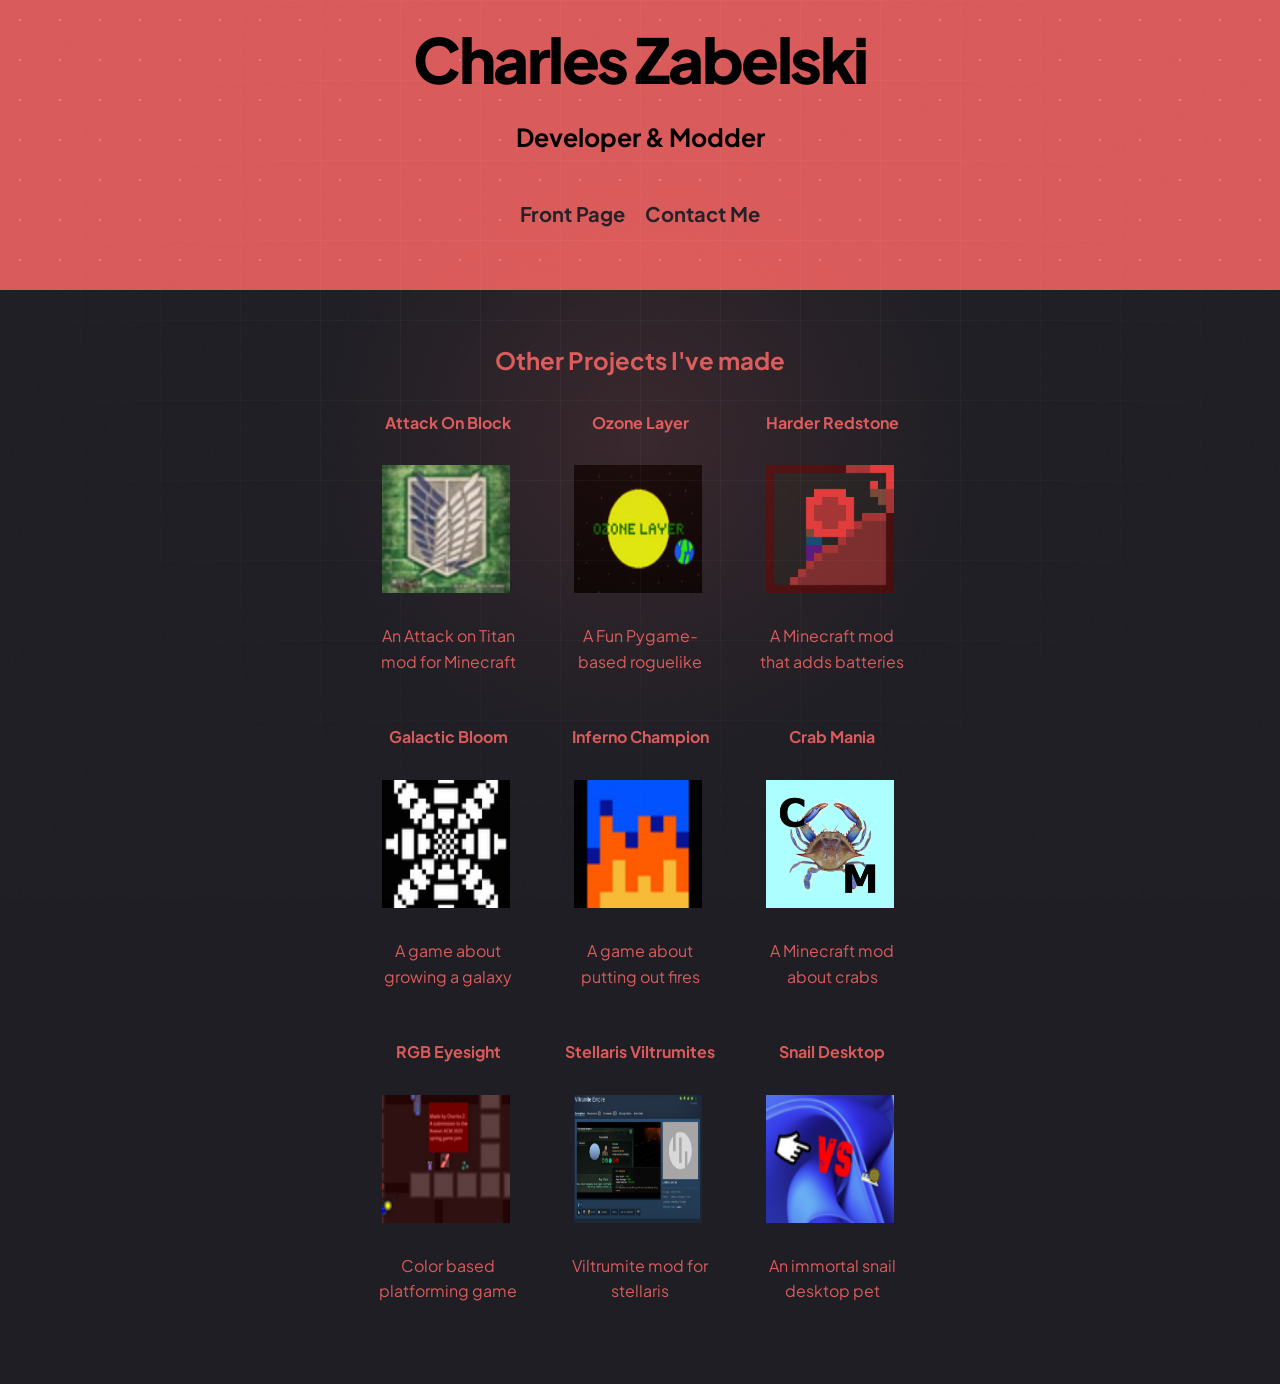
==== AllProjects.html @ b19ece9b "initial commit" ====
<!DOCTYPE html>
 <html lang="en">
 <head>
    <meta charset="UTF-8">
    <meta name="viewport" content="width=device-width, initial-scale=1.0">
    <title>Charles Zabelski - Other Projects</title>
    <link rel="preconnect" href="https://fonts.googleapis.com">
    <link rel="preconnect" href="https://fonts.gstatic.com" crossorigin>
    <link href="https://fonts.googleapis.com/css2?family=Plus+Jakarta+Sans:wght@400;500;600;700;800&family=JetBrains+Mono:wght@400;500&display=swap" rel="stylesheet">
    <link rel="stylesheet" href="templatemo-quantix-style.css">
 </head>
 <body>
    <section class="hero">
    <div class="header">
        <h1 class="header-text" >Charles Zabelski</h1>
        <h5 class="header-text" >Developer & Modder</h5>
        <div class="center">
                <a HREF="index.html" > 
                    <h6 class="header-subtext" >Front Page</h6>  
                </a> 
                <a HREF="contacts.html" > 
                    <h6 class="header-subtext" >Contact Me</h6>  
                </a>        
        </div>
    </div>
        </br>
        </br>
        
        <div class="wide-container">
                <h2 class="gradient-text">Other Projects I've made</h2>  
                <div class="center">
                    <a HREF="https://www.curseforge.com/minecraft/mc-mods/attack-on-block" > 
                        <h4 class="gradient-text" class="centered">Attack On Block</h4>  
                        <img src="images/aot.jpeg" class="center" alt="Attack On Block" width="128" height="128">
                        <p class="gradient-text-project" >An Attack on Titan mod for Minecraft</p>
                    </a>
                    
                    <a HREF="https://blue-claws-entertainment.itch.io/ozone-layer"> 
                        <h4 class="gradient-text" >Ozone Layer</h4>  
                        <img src="images/ozone.png" alt="Ozone Layer" class="center" width="128" height="128">
                        <p class="gradient-text-project" >A Fun Pygame-based roguelike</p>
                    </a>

                    <a HREF="https://www.curseforge.com/minecraft/mc-mods/harder-redstone"> 
                        <h4 class="gradient-text" >Harder Redstone</h4>  
                        <img src="images/hr.png" alt="Harder Redstone" class="center" width="128" height="128">
                        <p class="gradient-text-project" >A Minecraft mod that adds batteries</p>                    
                    </a>
                </div> 
                <div class="center">
                    <a HREF="https://blue-claws-entertainment.itch.io/galactic-bloom" > 
                        <h4 class="gradient-text" class="centered">Galactic Bloom</h4>  
                        <img src="images/rural.png" class="center" alt="Rural Galaxy" width="128" height="128">
                        <p class="gradient-text-project" >A game about growing a galaxy</p>
                    </a>
                    
                    <a HREF="https://blue-claws-entertainment.itch.io/inferno-champion"> 
                        <h4 class="gradient-text" >Inferno Champion</h4>  
                        <img src="images/inferno-champion.png" alt="Inferno Champion" class="center" width="128" height="128">
                        <p class="gradient-text-project" >A game about putting out fires</p>
                    </a>

                    <a HREF="https://www.curseforge.com/minecraft/mc-mods/crab-mania"> 
                        <h4 class="gradient-text" >Crab Mania</h4>  
                        <img src="images/crab-logo.png" alt="Crab Mania" class="center" width="128" height="128">
                        <p class="gradient-text-project" >A Minecraft mod about crabs</p>
                    </a>
                </div> 
                <div class="center">
                    <a HREF="https://blue-claws-entertainment.itch.io/rgb-eyesight" > 
                        <h4 class="gradient-text" class="centered">RGB Eyesight</h4>  
                        <img src="images/rgb.png" class="center" alt="RGB Eyesight" width="128" height="128">
                        <p class="gradient-text-project" >Color based platforming game</p>
                    </a>
                    
                    <a HREF="https://steamcommunity.com/sharedfiles/filedetails/?id=3239574526"> 
                        <h4 class="gradient-text" >Stellaris Viltrumites</h4>  
                        <img src="images/viltrumite-stellaris-mod.png" alt="Stellaris viltrumites mod" class="center" width="128" height="128">
                        <p class="gradient-text-project" >Viltrumite mod for stellaris</p>
                    </a>

                    <a HREF="https://blue-claws-entertainment.itch.io/immortal-snail-desktop-pet"> 
                        <h4 class="gradient-text" >Snail Desktop</h4>  
                        <img src="images/snail.png" alt="Immortal Snail Desktop" class="center" width="128" height="128">   
                        <p class="gradient-text-project" >An immortal snail desktop pet</p>
                    </a>
                </div>    
            </div>
            
       </div>
    </section>
</body>
</html>
---- templatemo-quantix-style.css ----
/* ============================================
           QUANTIX - SaaS Landing Page Template
           Design: TemplateMo
           https://templatemo.com
        ============================================ */

        *,
        *::before,
        *::after {
            margin: 0;
            padding: 0;
            box-sizing: border-box;
        }

        :root {
            --deep-space: #1E1E24;
            --surface-1: #26262D;
            --surface-2: #2E2E36;
            --surface-3: #36363F;
            --accent: #DA5A5A;
            --accent-light: #EA7A7A;
            --accent-glow: rgba(255, 107, 107, 0.35);
            --accent-soft: rgba(255, 107, 107, 0.08);
            --accent-border: rgba(255, 107, 107, 0.25);
            --text-primary: #EEEEF0;
            --text-secondary: #8A8B9E;
            --text-muted: #55566A;
            --border-subtle: rgba(255, 255, 255, 0.06);
            --green: #22C55E;
            --amber: #F59E0B;
            --rose: #F43F5E;
            --radius: 16px;
            --radius-sm: 10px;
            --radius-xs: 6px;
            --radius-pill: 100px;
        }

        html { scroll-behavior: smooth; }

        body {
            font-family: 'Plus Jakarta Sans', -apple-system, sans-serif;
            background-color: var(--deep-space);
            color: var(--text-primary);
            line-height: 1.6;
            overflow-x: hidden;
            -webkit-font-smoothing: antialiased;
        }

        /* Grain overlay */
        body::after {
            content: '';
            position: fixed;
            inset: 0;
            background-image: url("data:image/svg+xml,%3Csvg viewBox='0 0 256 256' xmlns='http://www.w3.org/2000/svg'%3E%3Cfilter id='n'%3E%3CfeTurbulence type='fractalNoise' baseFrequency='0.9' numOctaves='4' stitchTiles='stitch'/%3E%3C/filter%3E%3Crect width='100%25' height='100%25' filter='url(%23n)' opacity='0.03'/%3E%3C/svg%3E");
            pointer-events: none;
            z-index: 9999;
            opacity: 0.5;
        }

        a { text-decoration: none; color: inherit; }

        header-background {
          background-size: 40px 40px;
          background-image: radial-gradient(circle, #000000 1px, rgba(0, 0, 0, 0) 1px);
        }
        .mono { font-family: 'JetBrains Mono', monospace; }

        /* ===== NAVBAR ===== */

        .navbar {
            position: fixed;
            top: 0;
            left: 0;
            width: 100%;
            z-index: 1000;
            padding: 20px 0;
            transition: all 0.4s ease;
        }

        .navbar.scrolled {
            background: rgba(30, 30, 36, 0.8);
            backdrop-filter: blur(24px);
            -webkit-backdrop-filter: blur(24px);
            padding: 14px 0;
            border-bottom: 1px solid var(--border-subtle);
        }

        .navbar .container {
            display: flex;
            align-items: center;
            justify-content: space-between;
        }

        .nav-brand {
            font-size: 20px;
            font-weight: 800;
            letter-spacing: -0.04em;
            display: flex;
            align-items: center;
            gap: 10px;
        }

        .brand-icon {
            width: 30px;
            height: 30px;
            background: var(--accent);
            border-radius: 8px;
            display: grid;
            place-items: center;
            font-size: 14px;
            font-weight: 800;
            color: #fff;
            box-shadow: 0 0 24px var(--accent-glow);
        }

        .nav-links {
            display: flex;
            align-items: center;
            gap: 32px;
            list-style: none;
        }

        .nav-links a {
            font-size: 13.5px;
            font-weight: 500;
            color: var(--text-muted);
            transition: color 0.3s;
            letter-spacing: -0.01em;
        }

        .nav-links a:hover { color: var(--text-primary); }

        .nav-mobile-actions {
            display: none;
        }

        .nav-actions { display: flex; align-items: center; gap: 10px; }

        .btn {
            display: inline-flex;
            align-items: center;
            justify-content: center;
            gap: 8px;
            padding: 10px 22px;
            border-radius: var(--radius-pill);
            font-family: inherit;
            font-size: 13.5px;
            font-weight: 600;
            cursor: pointer;
            border: none;
            transition: all 0.3s ease;
            letter-spacing: -0.01em;
        }

        .btn-ghost { background: transparent; color: var(--text-secondary); }
        .btn-ghost:hover { color: var(--text-primary); }

        .btn-primary {
            background: var(--accent);
            color: #fff;
            box-shadow: 0 0 24px var(--accent-glow),
                        0 1px 0 rgba(255,255,255,0.1) inset;
        }

        .btn-primary:hover {
            background: #FF8585;
            box-shadow: 0 0 36px var(--accent-glow),
                        0 1px 0 rgba(255,255,255,0.15) inset;
            transform: translateY(-1px);
        }

        .btn-secondary {
            background: rgba(255,255,255,0.05);
            color: var(--text-primary);
            border: 1px solid var(--border-subtle);
        }

        .btn-secondary:hover {
            background: rgba(255,255,255,0.08);
            border-color: rgba(255,255,255,0.1);
        }

        .btn-lg { padding: 14px 32px; font-size: 14.5px; }

        .btn-primary .btn-arrow { transition: transform 0.3s; }
        .btn-primary:hover .btn-arrow { transform: translateX(3px); }

        .nav-toggle {
            display: none;
            flex-direction: column;
            gap: 5px;
            background: none;
            border: none;
            cursor: pointer;
            padding: 4px;
            z-index: 1001;
        }

        .nav-toggle span {
            width: 20px;
            height: 2px;
            background: var(--text-primary);
            border-radius: 2px;
            transition: all 0.3s;
        }

        .nav-toggle.active span:nth-child(1) { transform: rotate(45deg) translate(5px, 5px); }
        .nav-toggle.active span:nth-child(2) { opacity: 0; }
        .nav-toggle.active span:nth-child(3) { transform: rotate(-45deg) translate(5px, -5px); }

        /* ===== HERO ===== */



        .hero::before {
            content: '';
            position: absolute;
            top: 10%;
            left: 50%;
            transform: translateX(-50%);
            width: 1000px;
            height: 700px;
            background: radial-gradient(circle at center,
                rgba(255, 107, 107, 0.12) 0%,
                rgba(255, 107, 107, 0.04) 35%,
                transparent 55%);
            pointer-events: none;
        }

        .hero::after {
            content: '';
            position: absolute;
            inset: 0;
            background-image:
                linear-gradient(rgba(255,255,255,0.035) 1px, transparent 1px),
                linear-gradient(90deg, rgba(255,255,255,0.035) 1px, transparent 1px);
            background-size: 80px 80px;
            mask-image: radial-gradient(ellipse at 50% 30%, black 30%, transparent 75%);
            -webkit-mask-image: radial-gradient(ellipse at 50% 30%, black 30%, transparent 75%);
            pointer-events: none;
        }
        
        .hero-inner {
            position: relative;
            z-index: 1;
            display: grid;
            grid-template-columns: 1fr 1fr;
            gap: 60px;
            align-items: center;
            max-width: 1200px;
            margin: 0 auto;
        }

        .hero-content { max-width: 560px; }

        .hero-badge {
            display: inline-flex;
            align-items: center;
            gap: 8px;
            padding: 5px 16px 5px 7px;
            background: var(--accent-soft);
            border: 1px solid rgba(255, 107, 107, 0.2);
            border-radius: var(--radius-pill);
            font-size: 12.5px;
            font-weight: 600;
            color: var(--accent-light);
            margin-bottom: 28px;
        }

        .badge-dot {
            width: 7px;
            height: 7px;
            background: var(--green);
            border-radius: 50%;
            box-shadow: 0 0 8px rgba(34, 197, 94, 0.6);
            animation: dotPulse 2s ease-in-out infinite;
        }

        @keyframes dotPulse {
            0%, 100% { opacity: 1; }
            50% { opacity: 0.4; }
        }

        .hero h1 {
            font-size: clamp(40px, 5vw, 62px);
            font-weight: 800;
            letter-spacing: -0.04em;
            line-height: normal;
            margin-bottom: 20px;
        }

        .gradient-text {
            background: var(--accent);
            -webkit-background-clip: text;
            background-clip: text;
            -webkit-text-fill-color: transparent;
            text-align: center;

            word-wrap: break-word;

        }
        .gradient-text-project {
            background: var(--accent);
            -webkit-background-clip: text;
            background-clip: text;
            -webkit-text-fill-color: transparent;
            text-align: center;
            margin:20px;
            width: 152px;
            word-wrap: break-word;


        }
        .hero-desc {
            font-size: 16.5px;
            color: var(--text-secondary);
            line-height: 1.7;
            margin-bottom: 36px;
            max-width: 460px;
        }
        .header {
          padding: 20px;
          text-align: center;
          background: var(--accent);
          color: gray;
          font-size: 30px;
            background-size: 40px 40px;
          background-image: radial-gradient(circle, var(--accent-light) 1px, rgba(0, 0, 0, 0) 1px);
        }
        .header-text {
          text-align: center;
          color: #000000;
         }
        .header-subtext{
         padding:10px;
          text-align: center;
          color: var(--deep-space);
        }
        .curseforge{

            background: #ea6541;
            -webkit-background-clip: text;
            background-clip: text;
            -webkit-text-fill-color: transparent;
            text-align: center;

        }
        .hero-cta {
            display: flex;
            align-items: center;
            gap: 14px;
            margin-bottom: 48px;
        }

        .trusted-row { display: flex; flex-direction: column; gap: 14px; }

        .trusted-label {
            font-size: 11.5px;
            font-weight: 500;
            color: var(--text-muted);
            text-transform: uppercase;
            letter-spacing: 0.1em;
        }

        .trusted-logos {
            display: flex;
            align-items: center;
            gap: 28px;
            flex-wrap: wrap;
        }

        .trusted-logo {
            opacity: 0.25;
            transition: opacity 0.3s;
            font-size: 14px;
            font-weight: 700;
            color: var(--text-secondary);
            letter-spacing: -0.02em;
            display: flex;
            align-items: center;
            gap: 6px;
        }

        .trusted-logo:hover { opacity: 0.5; }

        .trusted-logo .t-icon {
            width: 18px;
            height: 18px;
            border-radius: 4px;
            background: rgba(255,255,255,0.15);
        }
  .top-left {
      position: absolute;
      top: 8px;
      left: 16px;
    }
    .center {
      display: flex;
      justify-content: center;
      align-items: center;

        margin: 30px;    
    }
    .centered {
      position: absolute;

      top: 50%;
      left: 50%;

      transform: translate(-50%, -50%);
    }
    .container {
      position: relative;
      text-align: center;
      color: white;
       margin-bottom: 100px;
        
    }
        .wide-container {
            float: center;
            clear: none;
            margin-bottom: 60px;
            text-align: center;        
        }
        /* Hero mockup */
        .hero-mockup { position: relative; }

        .mockup-window {
            background: var(--surface-1);
            border: 1px solid var(--border-subtle);
            border-radius: 14px;
            overflow: hidden;
            box-shadow: 0 40px 80px rgba(0,0,0,0.5),
                        0 0 0 1px rgba(255,255,255,0.03) inset;
            transform: perspective(1200px) rotateY(-4deg) rotateX(2deg);
            transition: transform 0.5s ease;
        }

        .mockup-window:hover {
            transform: perspective(1200px) rotateY(-1deg) rotateX(1deg);
        }

        .mockup-toolbar {
            display: flex;
            align-items: center;
            gap: 6px;
            padding: 12px 16px;
            border-bottom: 1px solid var(--border-subtle);
        }

        .mockup-dot {
            width: 10px;
            height: 10px;
            border-radius: 50%;
        }

        .mockup-dot:nth-child(1) { background: var(--rose); opacity: 0.7; }
        .mockup-dot:nth-child(2) { background: var(--amber); opacity: 0.7; }
        .mockup-dot:nth-child(3) { background: var(--green); opacity: 0.7; }

        .mockup-body { padding: 20px; }

        .mockup-metric-row {
            display: grid;
            grid-template-columns: repeat(3, 1fr);
            gap: 12px;
            margin-bottom: 16px;
        }

        .mockup-metric {
            background: var(--surface-2);
            border-radius: 10px;
            padding: 14px;
            border: 1px solid var(--border-subtle);
        }

        .mockup-metric .mm-label {
            font-size: 10px;
            color: var(--text-muted);
            margin-bottom: 6px;
            text-transform: uppercase;
            letter-spacing: 0.06em;
        }

        .mockup-metric .mm-value {
            font-size: 20px;
            font-weight: 800;
            letter-spacing: -0.04em;
        }

        .mockup-metric .mm-change {
            font-size: 10px;
            font-weight: 600;
            color: var(--green);
            margin-top: 4px;
        }

        .mockup-chart {
            background: var(--surface-2);
            border-radius: 10px;
            padding: 16px;
            border: 1px solid var(--border-subtle);
            height: 120px;
            position: relative;
            overflow: hidden;
        }

        .mockup-chart-label {
            font-size: 10px;
            color: var(--text-muted);
            text-transform: uppercase;
            letter-spacing: 0.06em;
        }

        .chart-line {
            position: absolute;
            bottom: 16px;
            left: 16px;
            right: 16px;
            height: 60px;
        }

        .chart-line svg { width: 100%; height: 100%; }

        /* ===== SECTIONS ===== */

        .section { padding: 120px 0; position: relative; }

        .section-label {
            display: inline-flex;
            align-items: center;
            gap: 8px;
            font-size: 12px;
            font-weight: 600;
            color: var(--accent);
            text-transform: uppercase;
            letter-spacing: 0.1em;
            margin-bottom: 14px;
            font-family: 'JetBrains Mono', monospace;
        }

        .section-label::before {
            content: '';
            width: 18px;
            height: 2px;
            background: var(--accent);
            border-radius: 2px;
        }

        .section-title {
            font-size: clamp(30px, 4vw, 46px);
            font-weight: 800;
            letter-spacing: -0.04em;
            line-height: 1.1;
            margin-bottom: 14px;
        }

        .section-desc {
            font-size: 16px;
            color: var(--text-secondary);
            max-width: 480px;
            line-height: 1.7;
        }

        .section-header {
            text-align: center;
            margin-bottom: 64px;
        }

        .section-header .section-desc { margin: 0 auto; }

        /* ===== TABBED FEATURES ===== */

        .features-section {
            border-top: 1px solid var(--border-subtle);
        }

        .feature-tabs {
            display: flex;
            justify-content: center;
            gap: 4px;
            margin-bottom: 56px;
            background: var(--surface-1);
            border: 1px solid var(--border-subtle);
            border-radius: var(--radius-pill);
            padding: 4px;
            width: fit-content;
            margin-left: auto;
            margin-right: auto;
        }

        .feature-tab {
            padding: 10px 24px;
            border-radius: var(--radius-pill);
            font-family: inherit;
            font-size: 13.5px;
            font-weight: 600;
            color: var(--text-muted);
            background: transparent;
            border: none;
            cursor: pointer;
            transition: all 0.3s ease;
            white-space: nowrap;
            letter-spacing: -0.01em;
        }

        .feature-tab:hover {
            color: var(--text-secondary);
        }

        .feature-tab.active {
            background: var(--accent);
            color: #fff;
            box-shadow: 0 0 20px var(--accent-glow);
        }

        .feature-panels { position: relative; }

        .feature-panel {
            display: none;
            grid-template-columns: 1fr 1.2fr;
            gap: 64px;
            align-items: center;
            animation: panelIn 0.45s ease forwards;
        }

        .feature-panel.active { display: grid; }

        @keyframes panelIn {
            from { opacity: 0; transform: translateY(16px); }
            to { opacity: 1; transform: translateY(0); }
        }

        .feature-text { max-width: 440px; }

        .feature-text .feat-icon {
            width: 48px;
            height: 48px;
            background: var(--accent-soft);
            border: 1px solid rgba(255, 107, 107, 0.10);
            border-radius: 12px;
            display: grid;
            place-items: center;
            margin-bottom: 24px;
            color: var(--accent);
        }

        .feature-text h3 {
            font-size: 28px;
            font-weight: 800;
            letter-spacing: -0.04em;
            margin-bottom: 14px;
            line-height: 1.15;
        }

        .feature-text p {
            font-size: 15px;
            color: var(--text-secondary);
            line-height: 1.75;
            margin-bottom: 28px;
        }

        .feature-bullets {
            list-style: none;
            display: flex;
            flex-direction: column;
            gap: 12px;
        }

        .feature-bullets li {
            display: flex;
            align-items: center;
            gap: 10px;
            font-size: 13.5px;
            color: var(--text-secondary);
        }

        .feature-bullets li svg { color: var(--accent); flex-shrink: 0; }

        /* Feature panel embedded UIs */
        .feature-visual {
            background: var(--surface-1);
            border: 1px solid var(--border-subtle);
            border-radius: 16px;
            overflow: hidden;
            box-shadow: 0 20px 60px rgba(0,0,0,0.3);
            position: relative;
        }

        .fv-toolbar {
            display: flex;
            align-items: center;
            gap: 6px;
            padding: 11px 16px;
            border-bottom: 1px solid var(--border-subtle);
            background: rgba(255,255,255,0.02);
        }

        .fv-dot { width: 8px; height: 8px; border-radius: 50%; }
        .fv-dot:nth-child(1) { background: var(--rose); opacity: 0.6; }
        .fv-dot:nth-child(2) { background: var(--amber); opacity: 0.6; }
        .fv-dot:nth-child(3) { background: var(--green); opacity: 0.6; }

        .fv-body { padding: 24px; }

        /* — Panel 1: Dashboard mini-UI — */
        .dash-metrics {
            display: grid;
            grid-template-columns: repeat(3, 1fr);
            gap: 10px;
            margin-bottom: 16px;
        }

        .dash-metric {
            background: var(--surface-2);
            border: 1px solid var(--border-subtle);
            border-radius: var(--radius-sm);
            padding: 14px;
        }

        .dash-metric .dm-label {
            font-size: 9.5px;
            color: var(--text-muted);
            text-transform: uppercase;
            letter-spacing: 0.08em;
            margin-bottom: 6px;
            font-family: 'JetBrains Mono', monospace;
        }

        .dash-metric .dm-val {
            font-size: 22px;
            font-weight: 800;
            letter-spacing: -0.04em;
            margin-bottom: 4px;
        }

        .dash-metric .dm-change {
            font-size: 10px;
            font-weight: 600;
        }

        .dm-change.up { color: var(--green); }
        .dm-change.down { color: var(--rose); }

        .dash-chart-area {
            background: var(--surface-2);
            border: 1px solid var(--border-subtle);
            border-radius: var(--radius-sm);
            padding: 16px;
            height: 140px;
            position: relative;
        }

        .dash-chart-area .dca-title {
            font-size: 10px;
            color: var(--text-muted);
            text-transform: uppercase;
            letter-spacing: 0.08em;
            font-family: 'JetBrains Mono', monospace;
            margin-bottom: 8px;
        }

        .dash-chart-area svg { width: 100%; height: 80px; }

        /* — Panel 2: Funnel visual — */
        .funnel-stages {
            display: flex;
            flex-direction: column;
            gap: 6px;
        }

        .funnel-stage {
            display: flex;
            align-items: center;
            gap: 14px;
            padding: 10px 14px;
            background: var(--surface-2);
            border: 1px solid var(--border-subtle);
            border-radius: var(--radius-xs);
        }

        .funnel-bar-wrap { flex: 1; }

        .funnel-bar-label {
            display: flex;
            justify-content: space-between;
            font-size: 11px;
            margin-bottom: 5px;
        }

        .funnel-bar-label span:first-child { color: var(--text-secondary); }
        .funnel-bar-label span:last-child { font-family: 'JetBrains Mono', monospace; color: var(--text-muted); font-size: 10.5px; }

        .funnel-track {
            height: 6px;
            background: rgba(255,255,255,0.06);
            border-radius: 6px;
            overflow: hidden;
        }

        .funnel-fill {
            height: 100%;
            border-radius: 6px;
            background: var(--accent);
            transition: width 0.8s cubic-bezier(0.4, 0, 0.2, 1);
        }

        .funnel-fill.green { background: var(--green); }
        .funnel-fill.amber { background: var(--amber); }

        .funnel-drop {
            font-size: 10px;
            font-weight: 600;
            color: var(--rose);
            font-family: 'JetBrains Mono', monospace;
            width: 44px;
            text-align: right;
            flex-shrink: 0;
        }

        /* — Panel 3: Code snippet — */
        .code-block {
            background: var(--deep-space);
            border: 1px solid var(--border-subtle);
            border-radius: var(--radius-sm);
            padding: 20px;
            font-family: 'JetBrains Mono', monospace;
            font-size: 12px;
            line-height: 1.8;
            color: var(--text-secondary);
            overflow-x: auto;
        }

        .code-block .c-key { color: var(--accent-light); }
        .code-block .c-str { color: var(--green); }
        .code-block .c-fn { color: var(--amber); }
        .code-block .c-comment { color: var(--text-muted); }
        .code-block .c-num { color: var(--rose); }

        .code-output {
            margin-top: 12px;
            background: var(--surface-2);
            border: 1px solid var(--border-subtle);
            border-radius: var(--radius-sm);
            padding: 14px 16px;
        }

        .code-output .co-label {
            font-size: 9.5px;
            color: var(--text-muted);
            text-transform: uppercase;
            letter-spacing: 0.08em;
            font-family: 'JetBrains Mono', monospace;
            margin-bottom: 8px;
        }

        .code-output .co-result {
            display: flex;
            align-items: center;
            gap: 8px;
            font-size: 12px;
            color: var(--green);
            font-family: 'JetBrains Mono', monospace;
        }

        .co-result .pulse-ring {
            width: 8px;
            height: 8px;
            background: var(--green);
            border-radius: 50%;
            box-shadow: 0 0 8px rgba(34,197,94,0.5);
        }

        /* — Panel 4: Session replay — */
        .replay-ui {
            background: var(--surface-2);
            border: 1px solid var(--border-subtle);
            border-radius: var(--radius-sm);
            overflow: hidden;
        }

        .replay-header {
            padding: 10px 14px;
            border-bottom: 1px solid var(--border-subtle);
            display: flex;
            align-items: center;
            justify-content: space-between;
        }

        .replay-header .rh-left {
            display: flex;
            align-items: center;
            gap: 8px;
            font-size: 11px;
            color: var(--text-secondary);
        }

        .replay-header .rh-left .live-dot {
            width: 6px;
            height: 6px;
            background: var(--rose);
            border-radius: 50%;
            box-shadow: 0 0 6px rgba(244,63,94,0.5);
            animation: dotPulse 1.5s ease-in-out infinite;
        }

        .replay-header .rh-time {
            font-size: 10px;
            color: var(--text-muted);
            font-family: 'JetBrains Mono', monospace;
        }

        .replay-viewport {
            padding: 20px;
            min-height: 160px;
            position: relative;
        }

        /* Fake mini-page inside replay */
        .replay-page {
            background: #28282f;
            border-radius: 6px;
            padding: 14px;
            border: 1px solid var(--border-subtle);
        }

        .rp-nav {
            height: 6px;
            background: rgba(255,255,255,0.06);
            border-radius: 3px;
            margin-bottom: 12px;
            width: 60%;
        }

        .rp-hero-block {
            height: 10px;
            background: rgba(255,255,255,0.08);
            border-radius: 3px;
            margin-bottom: 6px;
            width: 80%;
        }

        .rp-hero-block:nth-child(3) { width: 50%; margin-bottom: 12px; }

        .rp-btn-block {
            display: inline-block;
            height: 8px;
            width: 48px;
            background: var(--accent);
            opacity: 0.6;
            border-radius: 4px;
            margin-bottom: 16px;
        }

        .rp-grid {
            display: grid;
            grid-template-columns: repeat(3, 1fr);
            gap: 6px;
        }

        .rp-card {
            height: 28px;
            background: rgba(255,255,255,0.04);
            border-radius: 4px;
            border: 1px solid var(--border-subtle);
        }

        /* Cursor animation */
        .replay-cursor {
            position: absolute;
            width: 12px;
            height: 12px;
            border-left: 2px solid var(--accent);
            border-top: 2px solid var(--accent);
            transform: rotate(-45deg);
            filter: drop-shadow(0 0 6px rgba(255,107,107,0.4));
            animation: cursorMove 4s ease-in-out infinite;
        }

        @keyframes cursorMove {
            0% { top: 60px; left: 40px; }
            25% { top: 80px; left: 140px; }
            50% { top: 110px; left: 100px; }
            75% { top: 70px; left: 180px; }
            100% { top: 60px; left: 40px; }
        }

        .replay-timeline {
            padding: 10px 14px;
            border-top: 1px solid var(--border-subtle);
            display: flex;
            align-items: center;
            gap: 10px;
        }

        .replay-timeline .rt-play {
            width: 20px;
            height: 20px;
            border-radius: 50%;
            background: var(--accent);
            display: grid;
            place-items: center;
            flex-shrink: 0;
        }

        .rt-track {
            flex: 1;
            height: 3px;
            background: rgba(255,255,255,0.08);
            border-radius: 3px;
            overflow: hidden;
        }

        .rt-progress {
            height: 100%;
            width: 45%;
            background: var(--accent);
            border-radius: 3px;
        }

        .replay-events {
            margin-top: 12px;
            display: flex;
            gap: 8px;
        }

        .replay-event-tag {
            padding: 4px 10px;
            background: var(--surface-2);
            border: 1px solid var(--border-subtle);
            border-radius: var(--radius-xs);
            font-size: 10px;
            color: var(--text-muted);
            font-family: 'JetBrains Mono', monospace;
            display: flex;
            align-items: center;
            gap: 5px;
        }

        .replay-event-tag .re-dot {
            width: 5px;
            height: 5px;
            border-radius: 50%;
        }

        /* — Panel 5: Privacy — */
        .privacy-grid {
            display: grid;
            grid-template-columns: 1fr 1fr;
            gap: 10px;
        }

        .privacy-card {
            background: var(--surface-2);
            border: 1px solid var(--border-subtle);
            border-radius: var(--radius-sm);
            padding: 18px;
        }

        .privacy-card .pc-icon {
            width: 32px;
            height: 32px;
            border-radius: 8px;
            background: rgba(34,197,94,0.1);
            border: 1px solid rgba(34,197,94,0.15);
            display: grid;
            place-items: center;
            margin-bottom: 12px;
            color: var(--green);
        }

        .privacy-card h4 {
            font-size: 13px;
            font-weight: 700;
            margin-bottom: 4px;
            letter-spacing: -0.02em;
        }

        .privacy-card p {
            font-size: 11.5px;
            color: var(--text-muted);
            line-height: 1.55;
        }

        /* ===== STATS ===== */

        .stats-strip {
            padding: 80px 0;
            border-top: 1px solid var(--border-subtle);
            border-bottom: 1px solid var(--border-subtle);
        }

        .stats-grid {
            display: flex;
            justify-content: space-between;
        }

        .stat-item { text-align: left; flex: 1; }

        .stat-item + .stat-item {
            border-left: 1px solid var(--border-subtle);
            padding-left: 40px;
        }

        .stat-number {
            font-size: 48px;
            font-weight: 800;
            letter-spacing: -0.04em;
            line-height: 1;
            margin-bottom: 6px;
        }

        .stat-label {
            font-size: 13px;
            color: var(--text-muted);
            font-weight: 500;
        }

        /* ===== PRICING ===== */

        .pricing-section {
            background: linear-gradient(180deg,
                var(--deep-space) 0%,
                rgba(255, 107, 107, 0.02) 50%,
                var(--deep-space) 100%);
        }

        .pricing-toggle-wrap {
            display: flex;
            align-items: center;
            justify-content: center;
            gap: 14px;
            margin-bottom: 56px;
        }

        .pricing-toggle-label {
            font-size: 14px;
            font-weight: 500;
            color: var(--text-muted);
            transition: color 0.3s;
        }

        .pricing-toggle-label.active { color: var(--text-primary); }

        .pricing-toggle {
            position: relative;
            width: 48px;
            height: 26px;
            background: rgba(255,255,255,0.08);
            border-radius: 100px;
            cursor: pointer;
            border: 1px solid var(--border-subtle);
        }

        .pricing-toggle::after {
            content: '';
            position: absolute;
            top: 3px;
            left: 3px;
            width: 18px;
            height: 18px;
            background: var(--accent);
            border-radius: 50%;
            transition: transform 0.3s cubic-bezier(0.4, 0, 0.2, 1);
            box-shadow: 0 0 12px var(--accent-glow);
        }

        .pricing-toggle.annual::after { transform: translateX(22px); }

        .pricing-save {
            font-size: 11px;
            font-weight: 700;
            color: var(--green);
            background: rgba(34, 197, 94, 0.1);
            padding: 3px 10px;
            border-radius: var(--radius-pill);
            border: 1px solid rgba(34, 197, 94, 0.2);
        }

        .pricing-grid {
            display: grid;
            grid-template-columns: repeat(3, 1fr);
            gap: 20px;
            align-items: center;
        }

        .pricing-card {
            background: var(--surface-1);
            border: 1px solid var(--border-subtle);
            border-radius: 20px;
            padding: 40px 32px;
            position: relative;
            transition: all 0.4s;
        }

        .pricing-card:hover { border-color: rgba(255,255,255,0.08); }

        .pricing-card.featured {
            transform: scale(1.05);
            border-color: var(--accent-border);
            z-index: 2;
            box-shadow: 0 0 80px rgba(255, 107, 107, 0.06),
                        0 24px 48px rgba(0,0,0,0.4);
        }

        .pricing-card.featured::before {
            content: '';
            position: absolute;
            top: 0;
            left: 20%;
            right: 20%;
            height: 1px;
            background: linear-gradient(90deg, transparent, var(--accent), transparent);
        }

        .pricing-popular {
            position: absolute;
            top: -11px;
            left: 50%;
            transform: translateX(-50%);
            background: var(--accent);
            color: #fff;
            font-size: 11px;
            font-weight: 700;
            padding: 4px 14px;
            border-radius: var(--radius-pill);
            text-transform: uppercase;
            letter-spacing: 0.06em;
            box-shadow: 0 0 20px var(--accent-glow);
        }

        .pricing-plan-name {
            font-size: 15px;
            font-weight: 600;
            color: var(--text-secondary);
            margin-bottom: 20px;
        }

        .pricing-amount {
            display: flex;
            align-items: flex-start;
            gap: 2px;
            margin-bottom: 4px;
            min-height: 56px;
        }

        .pricing-currency {
            font-size: 18px;
            font-weight: 700;
            color: var(--text-muted);
            margin-top: 8px;
        }

        .pricing-value {
            font-size: 52px;
            font-weight: 800;
            letter-spacing: -0.04em;
            line-height: 1;
            transition: all 0.3s cubic-bezier(0.4, 0, 0.2, 1);
        }

        .pricing-value.free-label {
            font-size: 44px;
            letter-spacing: -0.03em;
        }

        .pricing-value.changing {
            opacity: 0;
            transform: translateY(-6px);
        }

        .pricing-period {
            font-size: 13px;
            color: var(--text-muted);
            margin-bottom: 28px;
        }

        .period-yearly {
            color: var(--text-primary);
        }

        .pricing-features {
            list-style: none;
            margin-bottom: 32px;
        }

        .pricing-features li {
            display: flex;
            align-items: center;
            gap: 10px;
            font-size: 13.5px;
            color: var(--text-secondary);
            padding: 7px 0;
        }

        .pricing-features li svg { flex-shrink: 0; color: var(--accent); }

        .pricing-card .btn { width: 100%; }

        .pricing-divider {
            height: 1px;
            background: var(--border-subtle);
            margin: 24px 0;
        }

        /* ===== SUBSCRIBE ===== */

        .subscribe-section {
            padding: 100px 0 120px;
            text-align: center;
            position: relative;
            overflow: hidden;
        }

        .subscribe-section::before {
            content: '';
            position: absolute;
            top: 30%;
            left: 50%;
            transform: translateX(-50%);
            width: 600px;
            height: 400px;
            background: radial-gradient(ellipse at center,
                rgba(255, 107, 107, 0.06) 0%, transparent 60%);
            pointer-events: none;
        }

        .subscribe-section::after {
            content: '';
            position: absolute;
            inset: 0;
            background-image:
                linear-gradient(rgba(255,255,255,0.035) 1px, transparent 1px),
                linear-gradient(90deg, rgba(255,255,255,0.035) 1px, transparent 1px);
            background-size: 80px 80px;
            mask-image: radial-gradient(ellipse at 50% 50%, black 20%, transparent 70%);
            -webkit-mask-image: radial-gradient(ellipse at 50% 50%, black 20%, transparent 70%);
            pointer-events: none;
        }

        .subscribe-inner {
            position: relative;
            z-index: 1;
            max-width: 520px;
            margin: 0 auto;
        }

        .subscribe-inner .section-title {
            font-size: clamp(24px, 3.5vw, 36px);
            margin-bottom: 12px;
        }

        .subscribe-inner .section-desc {
            max-width: 380px;
            margin: 0 auto 32px;
            font-size: 15px;
        }

        .subscribe-input-group {
            display: flex;
            gap: 0;
            background: var(--surface-1);
            border: 1px solid var(--border-subtle);
            border-radius: var(--radius);
            padding: 5px;
            transition: border-color 0.3s, box-shadow 0.3s;
        }

        .subscribe-input-group:focus-within {
            border-color: var(--accent-border);
            box-shadow: 0 0 0 3px var(--accent-soft);
        }

        .subscribe-input-group input {
            flex: 1;
            background: transparent;
            border: none;
            padding: 14px 18px;
            font-family: inherit;
            font-size: 15px;
            color: var(--text-primary);
            outline: none;
            min-width: 0;
        }

        .subscribe-input-group input::placeholder {
            color: var(--text-muted);
        }

        .subscribe-input-group .btn {
            border-radius: 12px;
            padding: 12px 28px;
        }

        .subscribe-meta {
            margin-top: 20px;
            display: flex;
            align-items: center;
            justify-content: center;
            gap: 20px;
        }

        .subscribe-meta span {
            font-size: 12px;
            color: var(--text-muted);
            display: flex;
            align-items: center;
            gap: 6px;
        }

        .subscribe-meta svg {
            color: var(--accent);
            flex-shrink: 0;
        }

        /* ===== FOOTER ===== */

        .footer {
            border-top: 1px solid var(--border-subtle);
            padding: 0;
        }

        /* Row 1: Links */
        .footer-row-links {
            display: flex;
            align-items: center;
            justify-content: center;
            gap: 32px;
            padding: 28px 0;
            flex-wrap: wrap;
            border-bottom: 1px solid var(--border-subtle);
        }

        .footer-row-links a {
            font-size: 13px;
            color: var(--text-muted);
            transition: color 0.3s;
            letter-spacing: -0.01em;
        }

        .footer-row-links a:hover {
            color: var(--text-primary);
        }

        .footer-link-dot {
            width: 3px;
            height: 3px;
            border-radius: 50%;
            background: rgba(255, 255, 255, 0.12);
            flex-shrink: 0;
        }

        /* Row 2: Copyright + socials */
        .footer-row-bottom {
            display: flex;
            align-items: center;
            justify-content: space-between;
            padding: 24px 0 28px;
        }

        .footer-copy {
            font-size: 12.5px;
            color: var(--text-muted);
        }

        .footer-copy a {
            color: var(--accent);
            transition: color 0.3s;
        }

        .footer-copy a:hover {
            color: var(--accent-light);
        }

        .footer-right {
            display: flex;
            align-items: center;
            gap: 24px;
        }

        .footer-legal {
            display: flex;
            align-items: center;
            gap: 20px;
        }

        .footer-legal a {
            font-size: 12.5px;
            color: var(--text-muted);
            transition: color 0.3s;
        }

        .footer-legal a:hover {
            color: var(--text-primary);
        }

        .footer-right .separator {
            width: 1px;
            height: 16px;
            background: var(--border-subtle);
        }

        .footer-socials {
            display: flex;
            gap: 4px;
        }

        .footer-socials a {
            width: 34px;
            height: 34px;
            display: grid;
            place-items: center;
            border-radius: 8px;
            color: var(--text-muted);
            transition: all 0.3s;
        }

        .footer-socials a:hover {
            color: var(--text-primary);
            background: rgba(255, 255, 255, 0.04);
        }

        /* ===== SCROLL ANIMATIONS ===== */

        .fade-up {
            opacity: 0;
            transform: translateY(28px);
            transition: opacity 0.7s ease, transform 0.7s ease;
        }

        .fade-up.visible {
            opacity: 1;
            transform: translateY(0);
        }

        /* ===== RESPONSIVE ===== */

        @media (max-width: 1024px) {
            .hero-inner {
                grid-template-columns: 2fr;
                gap: 68px;
            }

            .hero-mockup { max-width: 500px; margin: 0 auto; }
            .mockup-window, .mockup-window:hover { transform: none; }

            .feature-panel, .feature-panel.active {
                grid-template-columns: 1fr;
                gap: 40px;
            }

            .feature-text { max-width: none; }

            .pricing-card.featured { transform: scale(1.02); }

            .footer-row-bottom { flex-direction: column; gap: 20px; text-align: center; }
            .footer-right { justify-content: center; }
        }

        @media (max-width: 768px) {
            .nav-links {
                position: fixed;
                top: 0;
                right: -100%;
                width: 280px;
                height: 100dvh;
                background: rgba(30, 30, 36, 0.98);
                backdrop-filter: blur(24px);
                -webkit-backdrop-filter: blur(24px);
                flex-direction: column;
                align-items: flex-start;
                padding: 80px 28px 80px;
                gap: 0;
                border-left: 1px solid var(--border-subtle);
                transition: right 0.35s cubic-bezier(0.4, 0, 0.2, 1);
                overflow-y: auto;
                z-index: 999;
            }

            .nav-links.open { right: 0; }
            .nav-links li { width: 100%; }

            .nav-links a {
                display: block;
                padding: 14px 0;
                font-size: 16px;
                border-bottom: 1px solid var(--border-subtle);
            }

            .nav-toggle { display: flex; }
            .nav-actions { display: none; }

            .nav-mobile-actions {
                display: flex;
                flex-direction: column;
                gap: 10px;
                padding-top: 24px;
                margin-top: 8px;
            }

            .nav-mobile-actions .btn {
                width: 100%;
                text-align: center;
                border-radius: var(--radius-pill);
                color: var(--text-primary);
            }

            .nav-mobile-actions .btn-primary {
                color: #fff;
            }

            .nav-mobile-actions a {
                border-bottom: none !important;
                padding: 10px 22px !important;
                font-size: 14px !important;
            }

            .hero-cta { flex-direction: column; align-items: stretch; }

            .feature-tabs {
                overflow-x: auto;
                justify-content: flex-start;
                width: 100%;
                border-radius: var(--radius-sm);
                -webkit-overflow-scrolling: touch;
                scrollbar-width: none;
            }

            .feature-tabs::-webkit-scrollbar { display: none; }

            .feature-tab { padding: 10px 18px; font-size: 12.5px; }

            .dash-metrics { grid-template-columns: 1fr; }
            .privacy-grid { grid-template-columns: 1fr; }

            .stats-grid { flex-wrap: wrap; gap: 32px; }
            .stat-item { flex: 1 1 40%; min-width: 140px; }
            .stat-item + .stat-item { border-left: none; padding-left: 0; }
            .stat-number { font-size: 36px; }

            .pricing-grid {
                grid-template-columns: 1fr;
                max-width: 400px;
                margin: 0 auto;
            }

            .pricing-card.featured { transform: scale(1); }

            .subscribe-input-group { flex-direction: column; border-radius: var(--radius-sm); }
            .subscribe-input-group .btn { width: 100%; border-radius: var(--radius-sm); }
            .subscribe-meta { flex-direction: column; gap: 8px; }

            .footer-row-links { gap: 20px; }

            .section { padding: 80px 0; }
        }

        @media (max-width: 480px) {
            .trusted-logos { gap: 18px; }
            .mockup-metric-row { grid-template-columns: 1fr; }
            .replay-events { flex-wrap: wrap; }
        }

        @media (prefers-reduced-motion: reduce) {
            .fade-up { opacity: 1; transform: none; transition: none; }
            .badge-dot { animation: none; }
            .pricing-value.changing { opacity: 1; transform: none; }
            .mockup-window { transform: none; }
            .replay-cursor { animation: none; top: 70px; left: 100px; }
            @keyframes panelIn { from { opacity: 1; transform: none; } }
        }
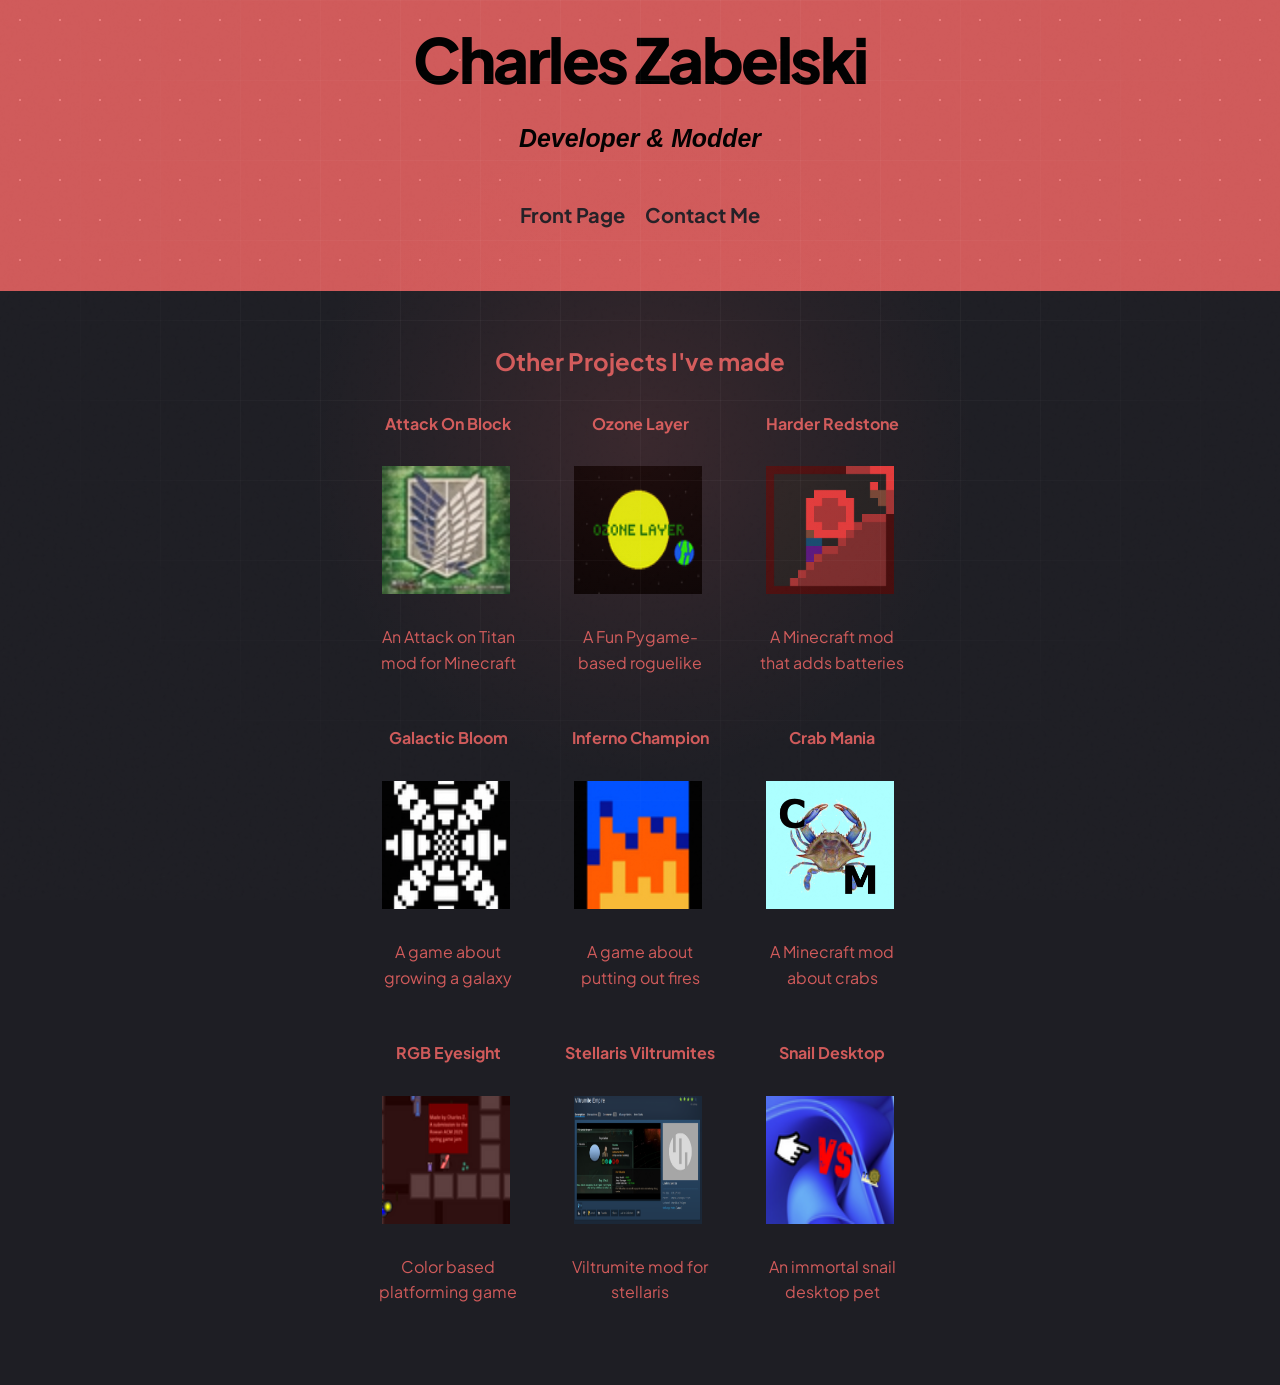
==== commit 0e10cdd8: "typo fixes & italics" ====
--- a/AllProjects.html
+++ b/AllProjects.html
@@ -3,7 +3,7 @@
  <head>
     <meta charset="UTF-8">
     <meta name="viewport" content="width=device-width, initial-scale=1.0">
-    <title>Charles Zabelski - Other Projects</title>
+    <title>Charles Zabelski's - Other Projects</title>
     <link rel="preconnect" href="https://fonts.googleapis.com">
     <link rel="preconnect" href="https://fonts.gstatic.com" crossorigin>
     <link href="https://fonts.googleapis.com/css2?family=Plus+Jakarta+Sans:wght@400;500;600;700;800&family=JetBrains+Mono:wght@400;500&display=swap" rel="stylesheet">
@@ -13,7 +13,7 @@
     <section class="hero">
     <div class="header">
         <h1 class="header-text" >Charles Zabelski</h1>
-        <h5 class="header-text" >Developer & Modder</h5>
+        <h5 class="header-text" ><i>Developer & Modder</i></h5>
         <div class="center">
                 <a HREF="index.html" > 
                     <h6 class="header-subtext" >Front Page</h6>  
--- a/templatemo-quantix-style.css
+++ b/templatemo-quantix-style.css
@@ -17,7 +17,7 @@
             --surface-1: #26262D;
             --surface-2: #2E2E36;
             --surface-3: #36363F;
-            --accent: #DA5A5A;
+            --accent: #D05A5A;
             --accent-light: #EA7A7A;
             --accent-glow: rgba(255, 107, 107, 0.35);
             --accent-soft: rgba(255, 107, 107, 0.08);
@@ -311,6 +311,18 @@
 
 
         }
+        .gradient-text-about {
+            background: var(--accent);
+            -webkit-background-clip: text;
+            background-clip: text;
+            -webkit-text-fill-color: transparent;
+            text-align: center;
+            margin:20px;
+            width: 400px;
+            word-wrap: wrap;
+
+
+        }
         .hero-desc {
             font-size: 16.5px;
             color: var(--text-secondary);
@@ -1082,337 +1094,7 @@
             line-height: 1.55;
         }
 
-        /* ===== STATS ===== */
-
-        .stats-strip {
-            padding: 80px 0;
-            border-top: 1px solid var(--border-subtle);
-            border-bottom: 1px solid var(--border-subtle);
-        }
-
-        .stats-grid {
-            display: flex;
-            justify-content: space-between;
-        }
-
-        .stat-item { text-align: left; flex: 1; }
-
-        .stat-item + .stat-item {
-            border-left: 1px solid var(--border-subtle);
-            padding-left: 40px;
-        }
-
-        .stat-number {
-            font-size: 48px;
-            font-weight: 800;
-            letter-spacing: -0.04em;
-            line-height: 1;
-            margin-bottom: 6px;
-        }
-
-        .stat-label {
-            font-size: 13px;
-            color: var(--text-muted);
-            font-weight: 500;
-        }
-
-        /* ===== PRICING ===== */
-
-        .pricing-section {
-            background: linear-gradient(180deg,
-                var(--deep-space) 0%,
-                rgba(255, 107, 107, 0.02) 50%,
-                var(--deep-space) 100%);
-        }
-
-        .pricing-toggle-wrap {
-            display: flex;
-            align-items: center;
-            justify-content: center;
-            gap: 14px;
-            margin-bottom: 56px;
-        }
-
-        .pricing-toggle-label {
-            font-size: 14px;
-            font-weight: 500;
-            color: var(--text-muted);
-            transition: color 0.3s;
-        }
-
-        .pricing-toggle-label.active { color: var(--text-primary); }
-
-        .pricing-toggle {
-            position: relative;
-            width: 48px;
-            height: 26px;
-            background: rgba(255,255,255,0.08);
-            border-radius: 100px;
-            cursor: pointer;
-            border: 1px solid var(--border-subtle);
-        }
-
-        .pricing-toggle::after {
-            content: '';
-            position: absolute;
-            top: 3px;
-            left: 3px;
-            width: 18px;
-            height: 18px;
-            background: var(--accent);
-            border-radius: 50%;
-            transition: transform 0.3s cubic-bezier(0.4, 0, 0.2, 1);
-            box-shadow: 0 0 12px var(--accent-glow);
-        }
-
-        .pricing-toggle.annual::after { transform: translateX(22px); }
-
-        .pricing-save {
-            font-size: 11px;
-            font-weight: 700;
-            color: var(--green);
-            background: rgba(34, 197, 94, 0.1);
-            padding: 3px 10px;
-            border-radius: var(--radius-pill);
-            border: 1px solid rgba(34, 197, 94, 0.2);
-        }
-
-        .pricing-grid {
-            display: grid;
-            grid-template-columns: repeat(3, 1fr);
-            gap: 20px;
-            align-items: center;
-        }
-
-        .pricing-card {
-            background: var(--surface-1);
-            border: 1px solid var(--border-subtle);
-            border-radius: 20px;
-            padding: 40px 32px;
-            position: relative;
-            transition: all 0.4s;
-        }
-
-        .pricing-card:hover { border-color: rgba(255,255,255,0.08); }
-
-        .pricing-card.featured {
-            transform: scale(1.05);
-            border-color: var(--accent-border);
-            z-index: 2;
-            box-shadow: 0 0 80px rgba(255, 107, 107, 0.06),
-                        0 24px 48px rgba(0,0,0,0.4);
-        }
-
-        .pricing-card.featured::before {
-            content: '';
-            position: absolute;
-            top: 0;
-            left: 20%;
-            right: 20%;
-            height: 1px;
-            background: linear-gradient(90deg, transparent, var(--accent), transparent);
-        }
-
-        .pricing-popular {
-            position: absolute;
-            top: -11px;
-            left: 50%;
-            transform: translateX(-50%);
-            background: var(--accent);
-            color: #fff;
-            font-size: 11px;
-            font-weight: 700;
-            padding: 4px 14px;
-            border-radius: var(--radius-pill);
-            text-transform: uppercase;
-            letter-spacing: 0.06em;
-            box-shadow: 0 0 20px var(--accent-glow);
-        }
-
-        .pricing-plan-name {
-            font-size: 15px;
-            font-weight: 600;
-            color: var(--text-secondary);
-            margin-bottom: 20px;
-        }
-
-        .pricing-amount {
-            display: flex;
-            align-items: flex-start;
-            gap: 2px;
-            margin-bottom: 4px;
-            min-height: 56px;
-        }
-
-        .pricing-currency {
-            font-size: 18px;
-            font-weight: 700;
-            color: var(--text-muted);
-            margin-top: 8px;
-        }
-
-        .pricing-value {
-            font-size: 52px;
-            font-weight: 800;
-            letter-spacing: -0.04em;
-            line-height: 1;
-            transition: all 0.3s cubic-bezier(0.4, 0, 0.2, 1);
-        }
-
-        .pricing-value.free-label {
-            font-size: 44px;
-            letter-spacing: -0.03em;
-        }
-
-        .pricing-value.changing {
-            opacity: 0;
-            transform: translateY(-6px);
-        }
-
-        .pricing-period {
-            font-size: 13px;
-            color: var(--text-muted);
-            margin-bottom: 28px;
-        }
-
-        .period-yearly {
-            color: var(--text-primary);
-        }
-
-        .pricing-features {
-            list-style: none;
-            margin-bottom: 32px;
-        }
-
-        .pricing-features li {
-            display: flex;
-            align-items: center;
-            gap: 10px;
-            font-size: 13.5px;
-            color: var(--text-secondary);
-            padding: 7px 0;
-        }
-
-        .pricing-features li svg { flex-shrink: 0; color: var(--accent); }
-
-        .pricing-card .btn { width: 100%; }
-
-        .pricing-divider {
-            height: 1px;
-            background: var(--border-subtle);
-            margin: 24px 0;
-        }
-
-        /* ===== SUBSCRIBE ===== */
-
-        .subscribe-section {
-            padding: 100px 0 120px;
-            text-align: center;
-            position: relative;
-            overflow: hidden;
-        }
-
-        .subscribe-section::before {
-            content: '';
-            position: absolute;
-            top: 30%;
-            left: 50%;
-            transform: translateX(-50%);
-            width: 600px;
-            height: 400px;
-            background: radial-gradient(ellipse at center,
-                rgba(255, 107, 107, 0.06) 0%, transparent 60%);
-            pointer-events: none;
-        }
-
-        .subscribe-section::after {
-            content: '';
-            position: absolute;
-            inset: 0;
-            background-image:
-                linear-gradient(rgba(255,255,255,0.035) 1px, transparent 1px),
-                linear-gradient(90deg, rgba(255,255,255,0.035) 1px, transparent 1px);
-            background-size: 80px 80px;
-            mask-image: radial-gradient(ellipse at 50% 50%, black 20%, transparent 70%);
-            -webkit-mask-image: radial-gradient(ellipse at 50% 50%, black 20%, transparent 70%);
-            pointer-events: none;
-        }
-
-        .subscribe-inner {
-            position: relative;
-            z-index: 1;
-            max-width: 520px;
-            margin: 0 auto;
-        }
-
-        .subscribe-inner .section-title {
-            font-size: clamp(24px, 3.5vw, 36px);
-            margin-bottom: 12px;
-        }
-
-        .subscribe-inner .section-desc {
-            max-width: 380px;
-            margin: 0 auto 32px;
-            font-size: 15px;
-        }
-
-        .subscribe-input-group {
-            display: flex;
-            gap: 0;
-            background: var(--surface-1);
-            border: 1px solid var(--border-subtle);
-            border-radius: var(--radius);
-            padding: 5px;
-            transition: border-color 0.3s, box-shadow 0.3s;
-        }
-
-        .subscribe-input-group:focus-within {
-            border-color: var(--accent-border);
-            box-shadow: 0 0 0 3px var(--accent-soft);
-        }
-
-        .subscribe-input-group input {
-            flex: 1;
-            background: transparent;
-            border: none;
-            padding: 14px 18px;
-            font-family: inherit;
-            font-size: 15px;
-            color: var(--text-primary);
-            outline: none;
-            min-width: 0;
-        }
-
-        .subscribe-input-group input::placeholder {
-            color: var(--text-muted);
-        }
-
-        .subscribe-input-group .btn {
-            border-radius: 12px;
-            padding: 12px 28px;
-        }
-
-        .subscribe-meta {
-            margin-top: 20px;
-            display: flex;
-            align-items: center;
-            justify-content: center;
-            gap: 20px;
-        }
-
-        .subscribe-meta span {
-            font-size: 12px;
-            color: var(--text-muted);
-            display: flex;
-            align-items: center;
-            gap: 6px;
-        }
-
-        .subscribe-meta svg {
-            color: var(--accent);
-            flex-shrink: 0;
-        }
-
+       
         /* ===== FOOTER ===== */
 
         .footer {
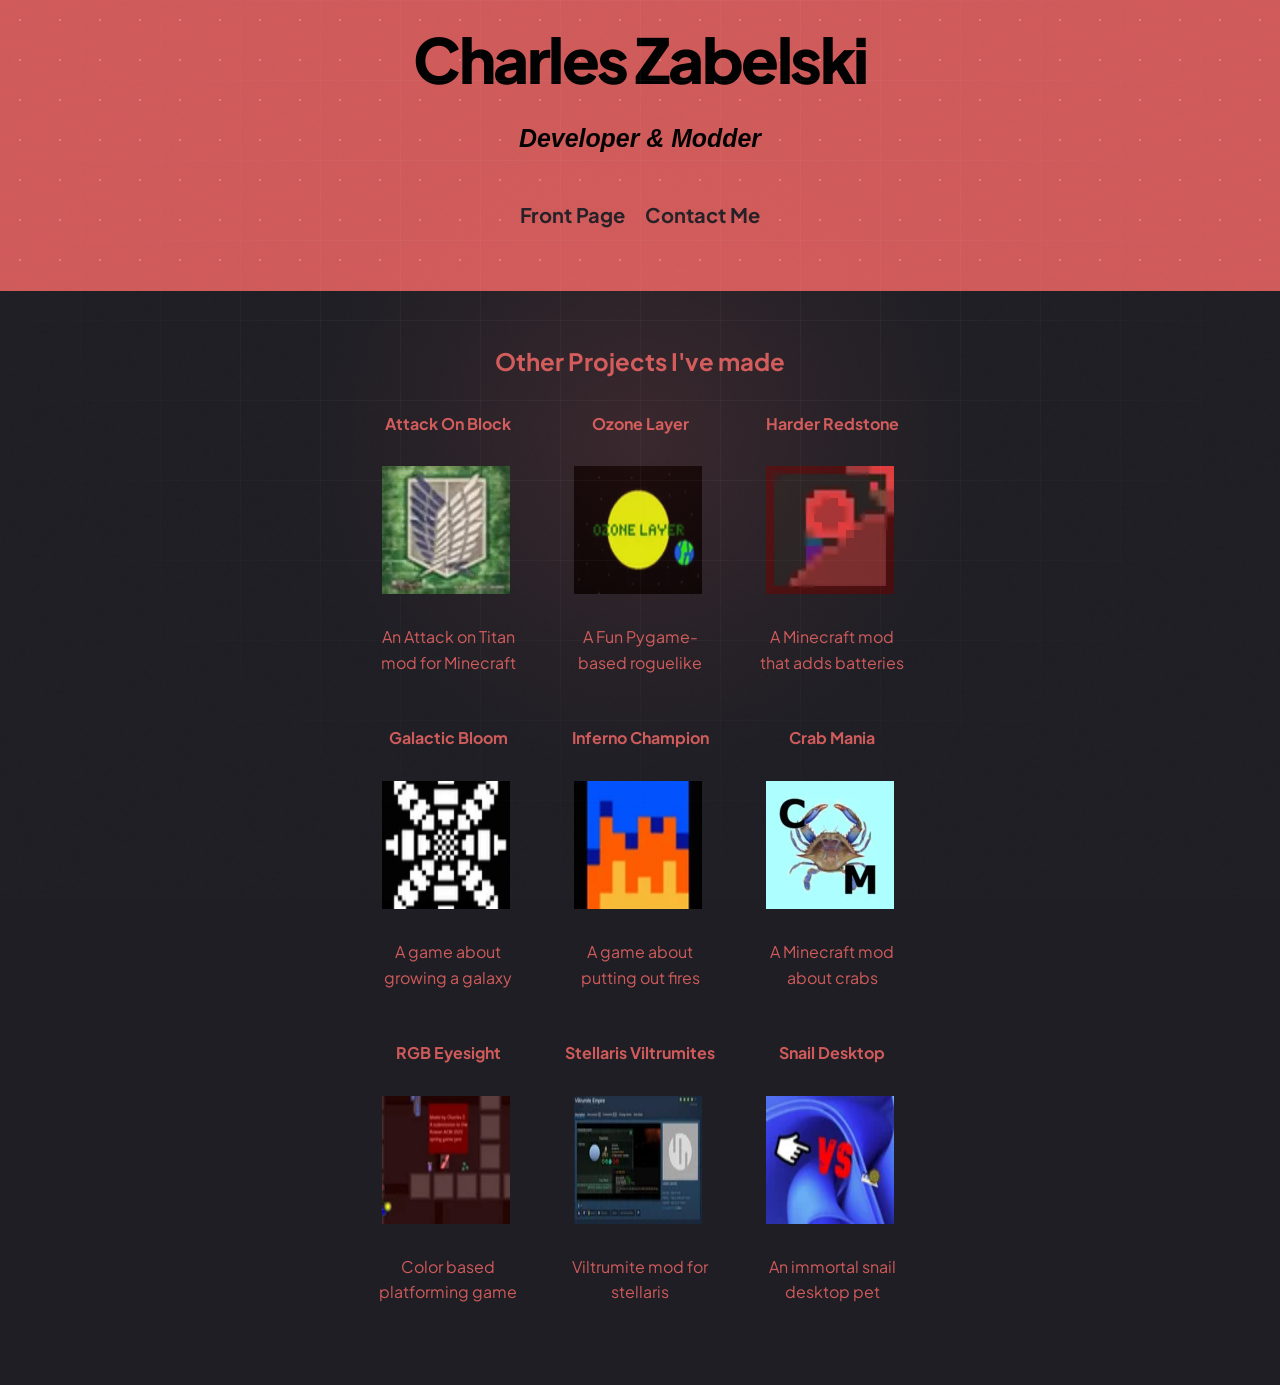
==== commit e26b6349: "converted images to webp" ====
--- a/AllProjects.html
+++ b/AllProjects.html
@@ -31,57 +31,57 @@
                 <div class="center">
                     <a HREF="https://www.curseforge.com/minecraft/mc-mods/attack-on-block" > 
                         <h4 class="gradient-text" class="centered">Attack On Block</h4>  
-                        <img src="images/aot.jpeg" class="center" alt="Attack On Block" width="128" height="128">
+                        <img src="images/aot.webp" class="center" alt="Attack On Block" width="128" height="128">
                         <p class="gradient-text-project" >An Attack on Titan mod for Minecraft</p>
                     </a>
                     
                     <a HREF="https://blue-claws-entertainment.itch.io/ozone-layer"> 
                         <h4 class="gradient-text" >Ozone Layer</h4>  
-                        <img src="images/ozone.png" alt="Ozone Layer" class="center" width="128" height="128">
+                        <img src="images/ozone.webp" alt="Ozone Layer" class="center" width="128" height="128">
                         <p class="gradient-text-project" >A Fun Pygame-based roguelike</p>
                     </a>
 
                     <a HREF="https://www.curseforge.com/minecraft/mc-mods/harder-redstone"> 
                         <h4 class="gradient-text" >Harder Redstone</h4>  
-                        <img src="images/hr.png" alt="Harder Redstone" class="center" width="128" height="128">
+                        <img src="images/hr.webp" alt="Harder Redstone" class="center" width="128" height="128">
                         <p class="gradient-text-project" >A Minecraft mod that adds batteries</p>                    
                     </a>
                 </div> 
                 <div class="center">
                     <a HREF="https://blue-claws-entertainment.itch.io/galactic-bloom" > 
                         <h4 class="gradient-text" class="centered">Galactic Bloom</h4>  
-                        <img src="images/rural.png" class="center" alt="Rural Galaxy" width="128" height="128">
+                        <img src="images/rural.webp" class="center" alt="Rural Galaxy" width="128" height="128">
                         <p class="gradient-text-project" >A game about growing a galaxy</p>
                     </a>
                     
                     <a HREF="https://blue-claws-entertainment.itch.io/inferno-champion"> 
                         <h4 class="gradient-text" >Inferno Champion</h4>  
-                        <img src="images/inferno-champion.png" alt="Inferno Champion" class="center" width="128" height="128">
+                        <img src="images/inferno-champion.webp" alt="Inferno Champion" class="center" width="128" height="128">
                         <p class="gradient-text-project" >A game about putting out fires</p>
                     </a>
 
                     <a HREF="https://www.curseforge.com/minecraft/mc-mods/crab-mania"> 
                         <h4 class="gradient-text" >Crab Mania</h4>  
-                        <img src="images/crab-logo.png" alt="Crab Mania" class="center" width="128" height="128">
+                        <img src="images/crab-logo.webp" alt="Crab Mania" class="center" width="128" height="128">
                         <p class="gradient-text-project" >A Minecraft mod about crabs</p>
                     </a>
                 </div> 
                 <div class="center">
                     <a HREF="https://blue-claws-entertainment.itch.io/rgb-eyesight" > 
                         <h4 class="gradient-text" class="centered">RGB Eyesight</h4>  
-                        <img src="images/rgb.png" class="center" alt="RGB Eyesight" width="128" height="128">
+                        <img src="images/rgb.webp" class="center" alt="RGB Eyesight" width="128" height="128">
                         <p class="gradient-text-project" >Color based platforming game</p>
                     </a>
                     
                     <a HREF="https://steamcommunity.com/sharedfiles/filedetails/?id=3239574526"> 
                         <h4 class="gradient-text" >Stellaris Viltrumites</h4>  
-                        <img src="images/viltrumite-stellaris-mod.png" alt="Stellaris viltrumites mod" class="center" width="128" height="128">
+                        <img src="images/viltrumite-stellaris-mod.webp" alt="Stellaris viltrumites mod" class="center" width="128" height="128">
                         <p class="gradient-text-project" >Viltrumite mod for stellaris</p>
                     </a>
 
                     <a HREF="https://blue-claws-entertainment.itch.io/immortal-snail-desktop-pet"> 
                         <h4 class="gradient-text" >Snail Desktop</h4>  
-                        <img src="images/snail.png" alt="Immortal Snail Desktop" class="center" width="128" height="128">   
+                        <img src="images/snail.webp" alt="Immortal Snail Desktop" class="center" width="128" height="128">   
                         <p class="gradient-text-project" >An immortal snail desktop pet</p>
                     </a>
                 </div>    
